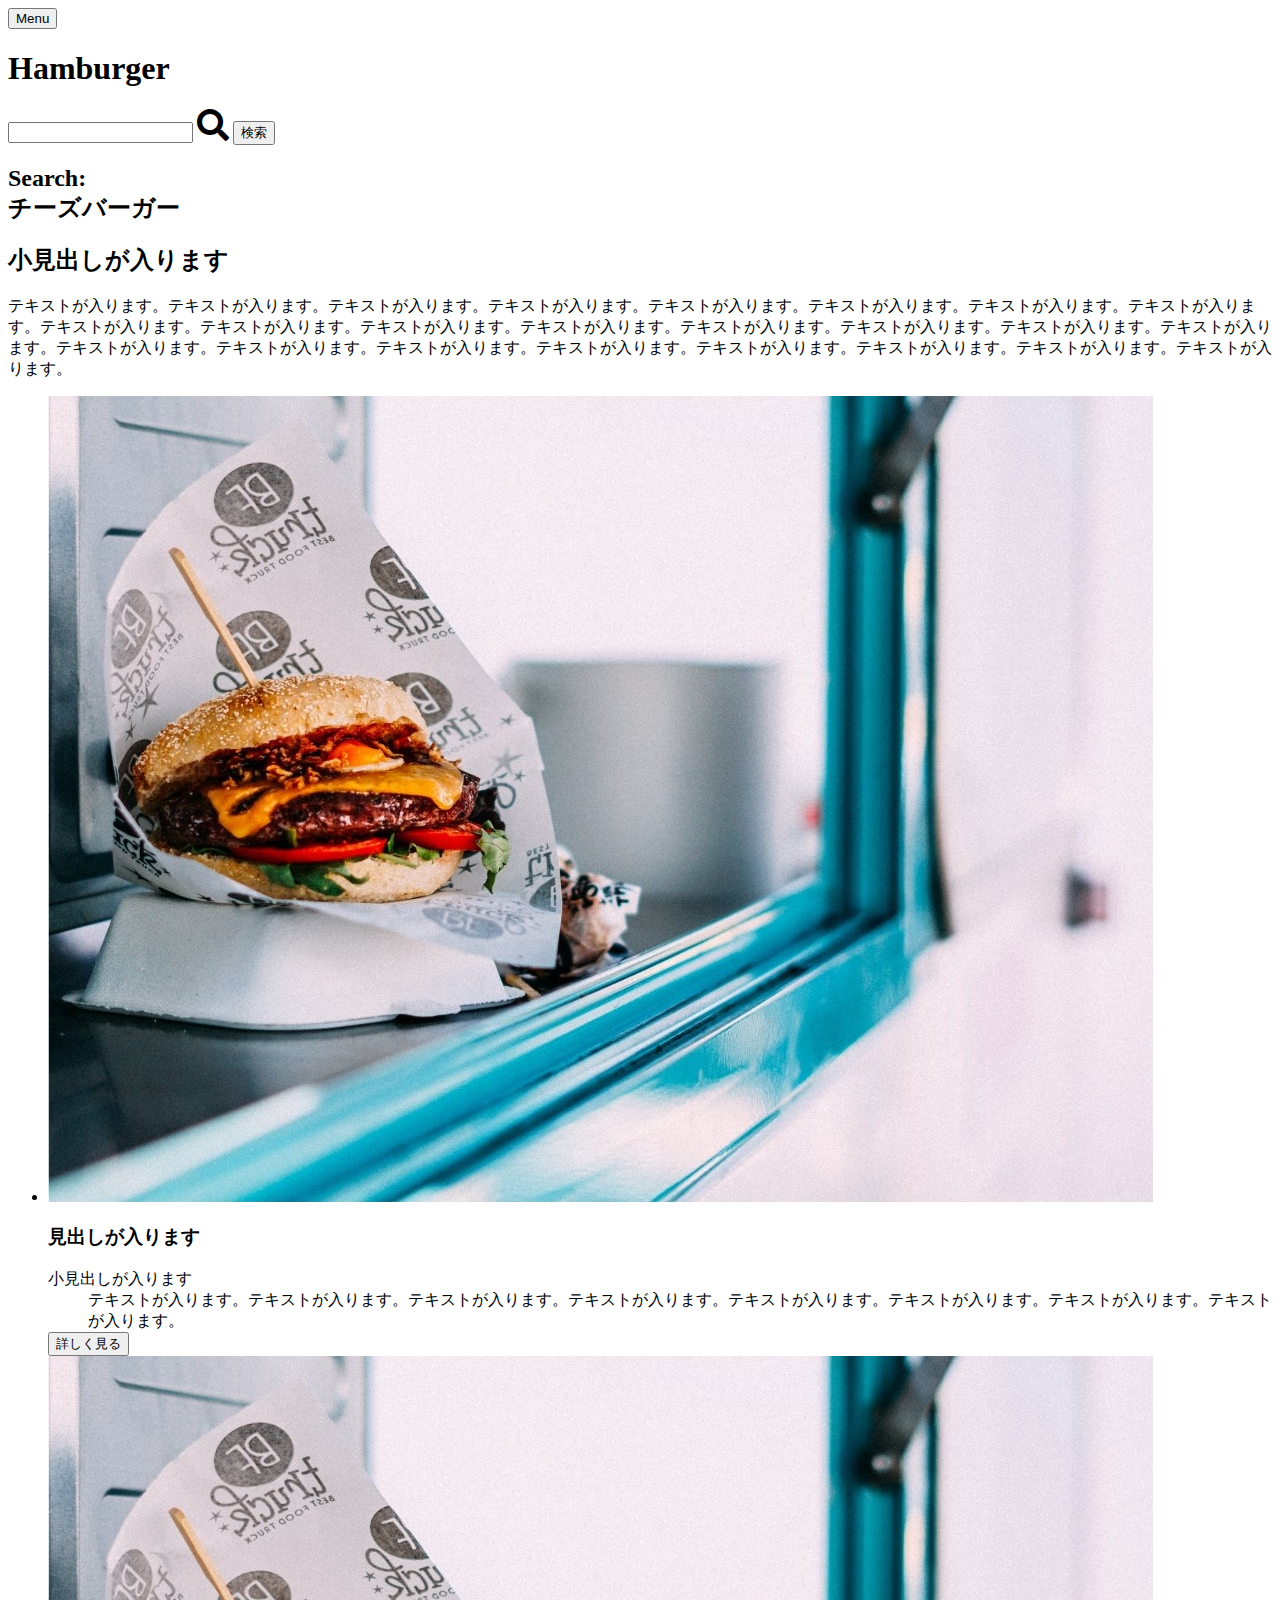
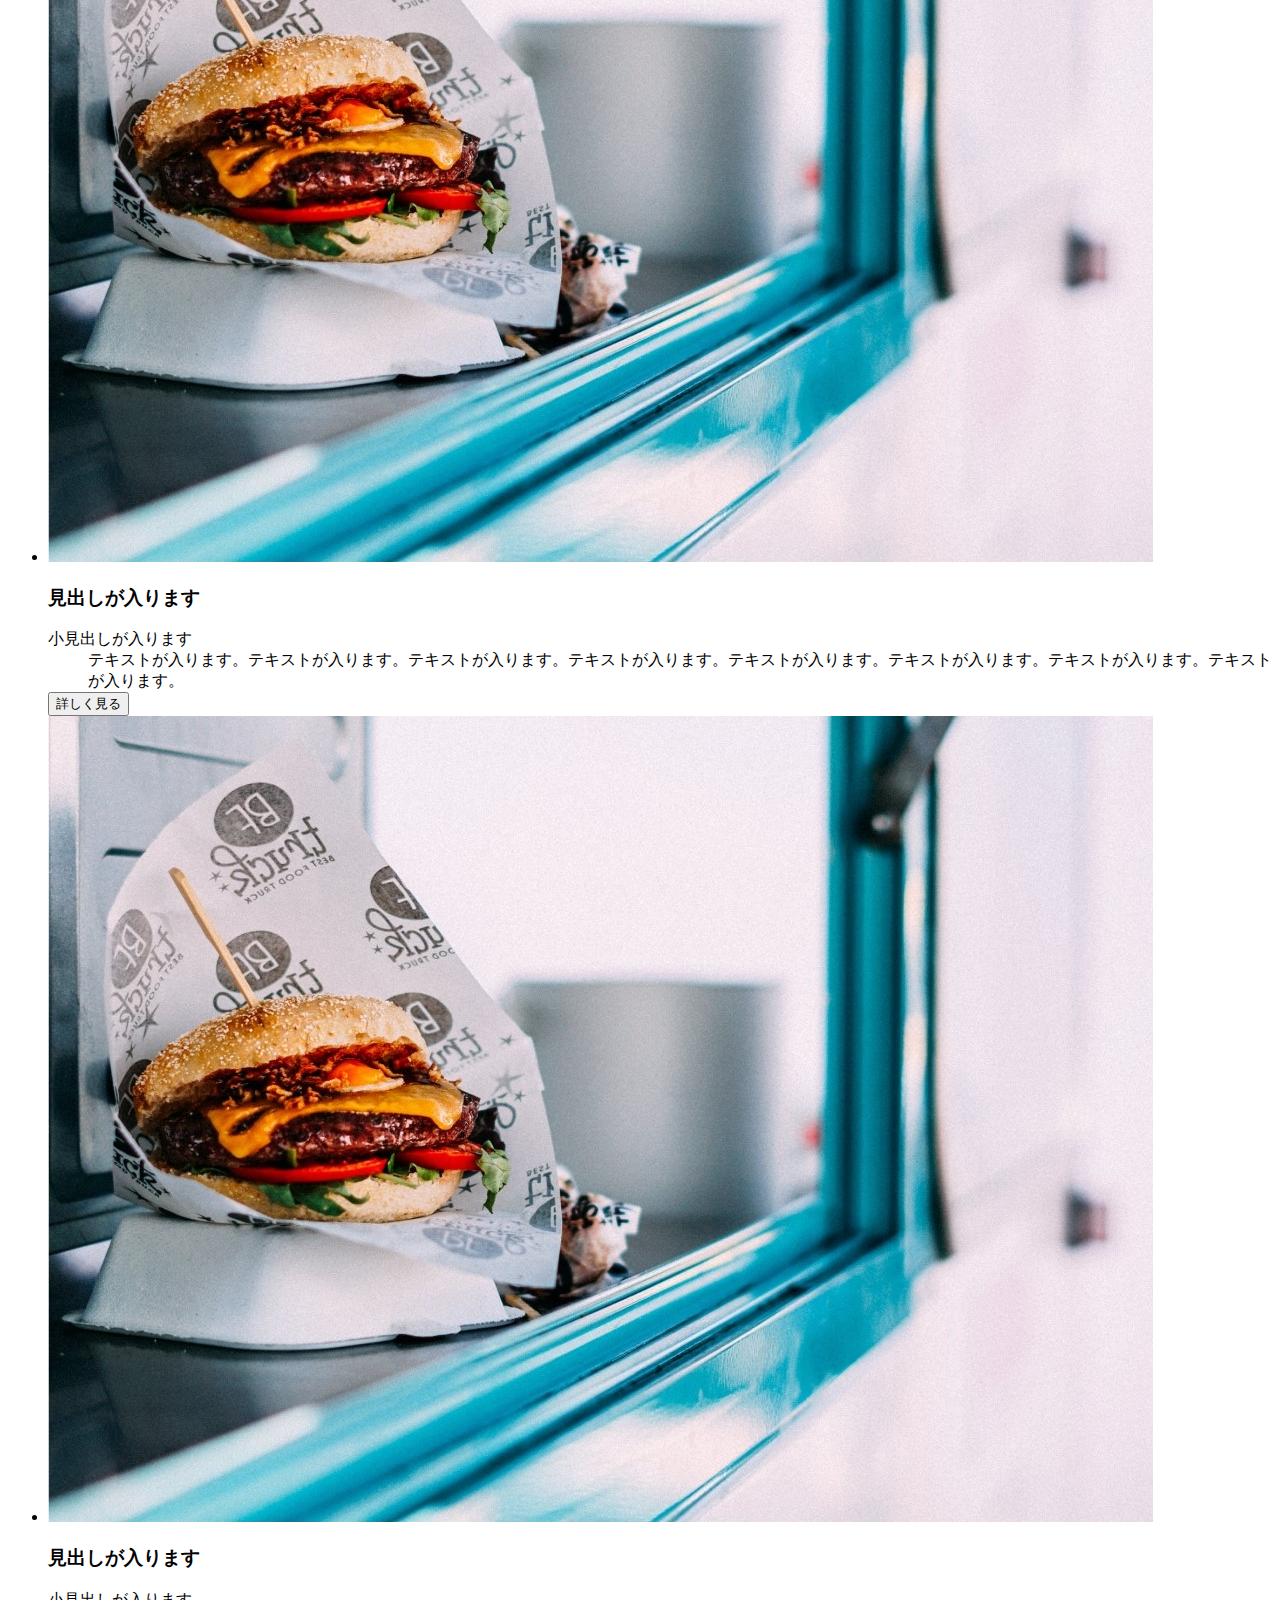
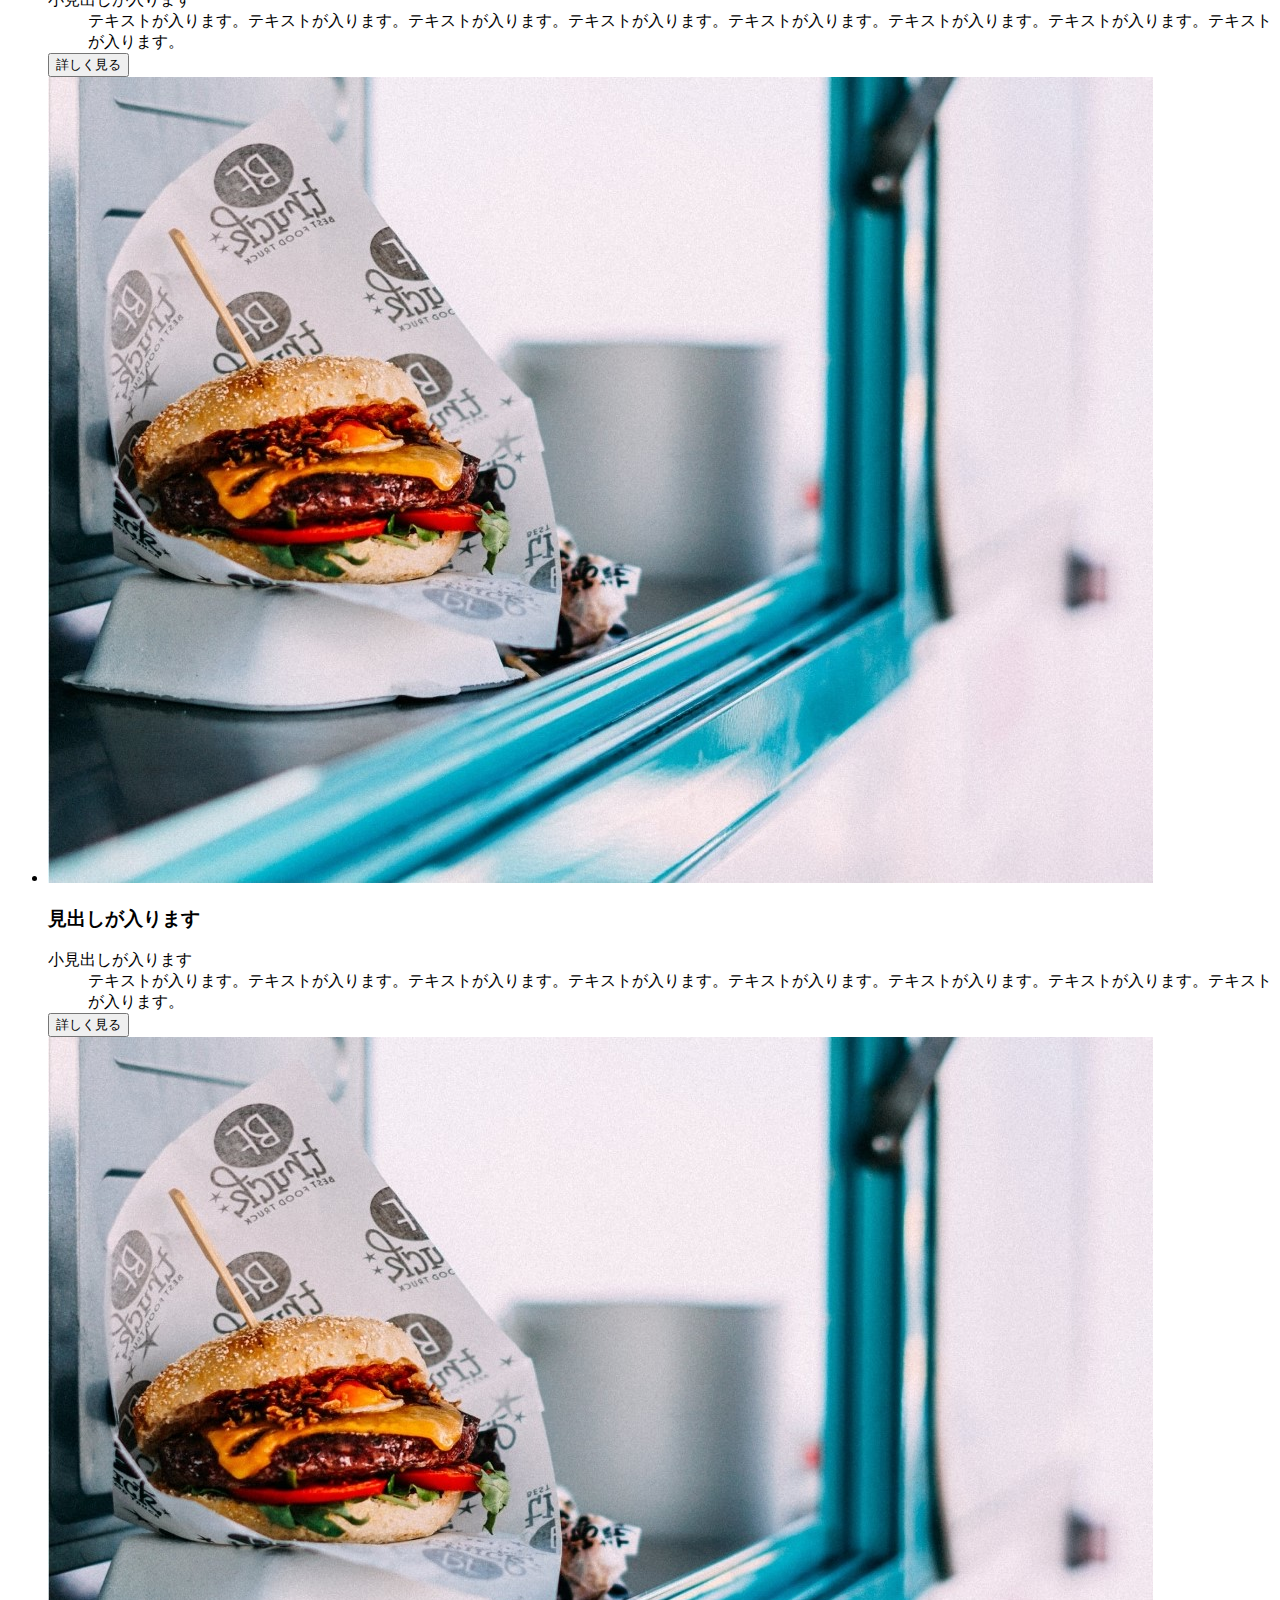
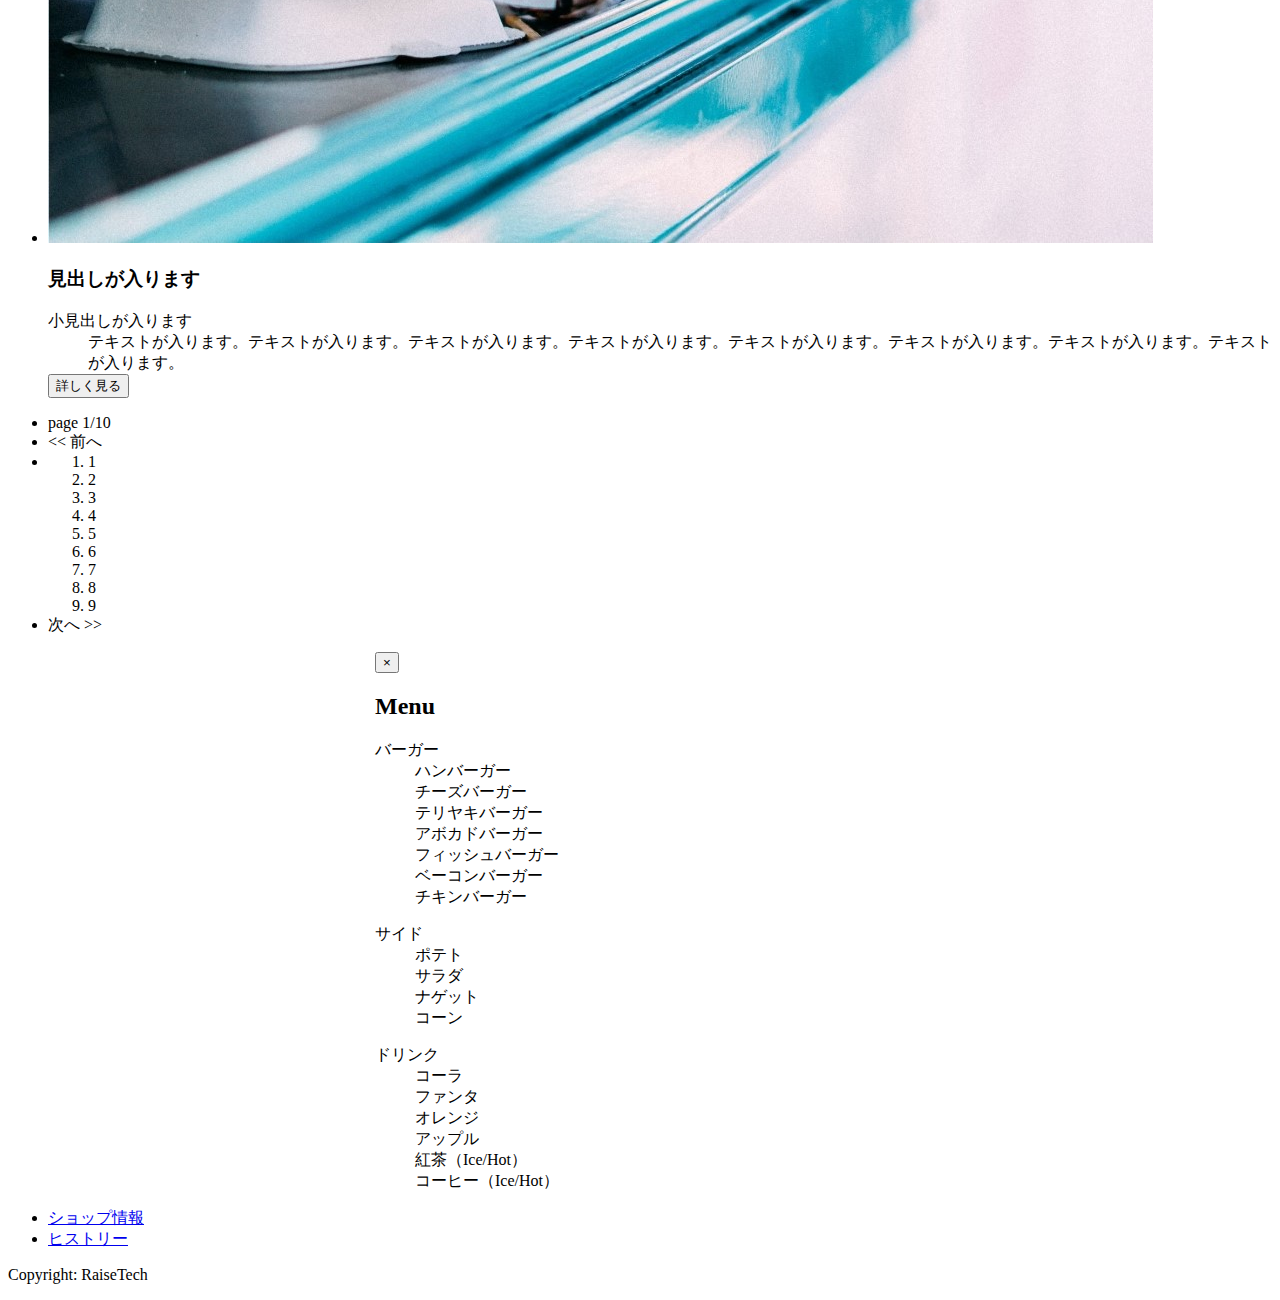
==== arichive_search.html @ 6abd9a59 "first commit" ====
<!DOCTYPE html>
<html lang="ja">
<head>
    <meta charset="UTF-8">
    <meta http-equiv="X-UA-Compatible" content="IE=edge">
    <meta name="viewport" content="width=device-width, initial-scale=1.0">
    <link href="./css/ress.css" rel="stylesheet">
    <link href="./css/style.css" rel="stylesheet">
    <link rel="preconnect" href="https://fonts.gstatic.com">
    <link href="https://fonts.googleapis.com/css2?family=M+PLUS+1p:wght@400;700&family=Roboto:wght@500&display=swap" rel="stylesheet">
    <link href="https://use.fontawesome.com/releases/v5.0.0/css/all.css" rel="stylesheet">
    <script src="https://ajax.googleapis.com/ajax/libs/jquery/3.4.1/jquery.min.js"></script>
    <title>Document</title>
</head>
<body>
    <div class="c-colum">
        <div class="l-colum-main">
            <header class="l-header p-header">
                <button class="p-header__nav-btn">Menu</button>
                <div class="l-header-top">
                    <h1 class="p-header-top__title">Hamburger</h1>
                    <form class="p-header-top__search">
                        <input type="search" name="search" for="search" class="font-awesome">
                        <i class="fas fa-search fa-2x"></i>
                        <input type="submit" name="submit" value="検索" id="search">
                    </form>                
                </div>
            </header>
            <main>
                <div class="l-visual l-visual--archive c-visual--archive">
                    <div class="c-visual__layer"></div>
                    <h2 class="c-visual__title">Search:<br>
                        <span class="c-visual__text">チーズバーガー</span></h2>
                </div>
                <article class="l-archive-wrapper">
                    <h2 class="c-common__title c-common__title--xl">小見出しが入ります</h2>
                    <p class="c-common__text">テキストが入ります。テキストが入ります。テキストが入ります。テキストが入ります。テキストが入ります。テキストが入ります。テキストが入ります。テキストが入ります。テキストが入ります。テキストが入ります。テキストが入ります。テキストが入ります。テキストが入ります。テキストが入ります。テキストが入ります。テキストが入ります。テキストが入ります。テキストが入ります。テキストが入ります。テキストが入ります。テキストが入ります。テキストが入ります。テキストが入ります。テキストが入ります。</p>
                    <ul class="l-archive-list">
                        <li class="c-archive-card">
                            <img class="c-archive-card__visual" src="./img/group32.jpg">
                                <div class="c-archive-card__wrapper">
                                    <h3 class="c-common__title c-common__title--white">見出しが入ります</h3>
                                    <dl class="c-archive-card__desc">
                                        <dt class="c-common__text c-common__text--white-bold">小見出しが入ります</dt>
                                        <dd class="c-common__text c-common__text--white">テキストが入ります。テキストが入ります。テキストが入ります。テキストが入ります。テキストが入ります。テキストが入ります。テキストが入ります。テキストが入ります。</dd>
                                    </dl>
                                    <button class="c-archive-card__btn">詳しく見る</button>
                               </div>
                        </li>
                        <li class="c-archive-card">
                            <img class="c-archive-card__visual" src="./img/group32.jpg">
                            <div class="c-archive-card__wrapper">
                                <h3 class="c-common__title c-common__title--white">見出しが入ります</h3>
                                <dl class="c-archive-card__text">
                                    <dt class="c-common__text c-common__text--white-bold">小見出しが入ります</dt>
                                    <dd class="c-common__text c-common__text--white">テキストが入ります。テキストが入ります。テキストが入ります。テキストが入ります。テキストが入ります。テキストが入ります。テキストが入ります。テキストが入ります。</dd>
                                </dl>
                                <button class="c-archive-card__btn">詳しく見る</button>
                            </div>
                        </li>
                        <li class="c-archive-card">
                            <img class="c-archive-card__visual" src="./img/group32.jpg">
                            <div class="c-archive-card__wrapper">
                                <h3 class="c-common__title c-common__title--white">見出しが入ります</h3>
                                <dl class="c-archive-card__text">
                                    <dt class="c-common__text c-common__text--white-bold">小見出しが入ります</dt>
                                    <dd class="c-common__text c-common__text--white">テキストが入ります。テキストが入ります。テキストが入ります。テキストが入ります。テキストが入ります。テキストが入ります。テキストが入ります。テキストが入ります。</dd>
                                </dl>
                                <button class="c-archive-card__btn">詳しく見る</button>
                            </div>
                        </li>
                        <li class="c-archive-card">
                            <img class="c-archive-card__visual" src="./img/group32.jpg">
                            <div class="c-archive-card__wrapper">
                                <h3 class="c-common__title c-common__title--white">見出しが入ります</h3>
                                <dl class="c-archive-card__text">
                                    <dt class="c-common__text c-common__text--white-bold">小見出しが入ります</dt>
                                    <dd class="c-common__text c-common__text--white">テキストが入ります。テキストが入ります。テキストが入ります。テキストが入ります。テキストが入ります。テキストが入ります。テキストが入ります。テキストが入ります。</dd>
                                </dl>
                                <button class="c-archive-card__btn">詳しく見る</button>
                            </div>
                        </li>
                        <li class="c-archive-card">
                            <img class="c-archive-card__visual" src="./img/group32.jpg">
                            <div class="c-archive-card__wrapper">
                                <h3 class="c-common__title c-common__title--white">見出しが入ります</h3>
                                <dl class="c-archive-card__text">
                                    <dt class="c-common__text c-common__text--white-bold">小見出しが入ります</dt>
                                    <dd class="c-common__text c-common__text--white">テキストが入ります。テキストが入ります。テキストが入ります。テキストが入ります。テキストが入ります。テキストが入ります。テキストが入ります。テキストが入ります。</dd>
                                </dl>
                                <button class="c-archive-card__btn">詳しく見る</button>
                            </div>
                        </li>
                    </ul>
                </article>
                <ul class="p-pagenation">
                    <li class="p-pagenation__current-text">page 1/10</li>
                    <li>
                        <a class="p-pagenation__prev">
                            <<
                            <span class="p-pagenation__prev-text">前へ</span>
                        </a>
                    </li>
                    <li>
                        <ol class="p-pagenation-list">
                            <li><a class="p-pagenation-list__item p-pagenation-list__item--current">1</a></li>
                            <li><a class="p-pagenation-list__item">2</a></li>
                            <li><a class="p-pagenation-list__item">3</a></li>
                            <li><a class="p-pagenation-list__item">4</a></li>
                            <li><a class="p-pagenation-list__item">5</a></li>
                            <li><a class="p-pagenation-list__item">6</a></li>
                            <li><a class="p-pagenation-list__item">7</a></li>
                            <li><a class="p-pagenation-list__item">8</a></li>
                            <li><a class="p-pagenation-list__item">9</a></li>
                        </ol>
                    </li>
                    <li>
                        <a class="p-pagenation__next">
                            <span class="p-pagenation__next-text">次へ</span>
                            >>
                        </a>
                    </li>
                </ul>
            </main>
        </div><!--l-colum-main-->
        <nav class="l-colum-nav p-nav">
            <button class="p-nav__btn">×</button>
            <h2 class=p-nav__title>Menu</h2>
            <dl class="c-nav__menu">
                <dt class="c-nav__menu-title">バーガー</dt>
                <dd class="c-nav__menu-item">ハンバーガー</dd>
                <dd class="c-nav__menu-item">チーズバーガー</dd>
                <dd class="c-nav__menu-item">テリヤキバーガー</dd>
                <dd class="c-nav__menu-item">アボカドバーガー</dd>
                <dd class="c-nav__menu-item">フィッシュバーガー</dd>
                <dd class="c-nav__menu-item">ベーコンバーガー</dd>
                <dd class="c-nav__menu-item">チキンバーガー</dd>
            </dl>
            <dl class="c-nav__menu">
                <dt class="c-nav__menu-title">サイド</dt>
                <dd class="c-nav__menu-item">ポテト</dd>
                <dd class="c-nav__menu-item">サラダ</dd>
                <dd class="c-nav__menu-item">ナゲット</dd>
                <dd class="c-nav__menu-item">コーン</dd>
            </dl>
            <dl class="c-nav__menu">
                <dt class="c-nav__menu-title">ドリンク</dt>
                <dd class="c-nav__menu-item">コーラ</dd>
                <dd class="c-nav__menu-item">ファンタ</dd>
                <dd class="c-nav__menu-item">オレンジ</dd>
                <dd class="c-nav__menu-item">アップル</dd>
                <dd class="c-nav__menu-item">紅茶（Ice/Hot）</dd>
                <dd class="c-nav__menu-item">コーヒー（Ice/Hot）</dd>
            </dl>
        </nav>
    </div><!--l-colum-->
    <div class="p-nav__background"></div>
    <footer class="l-footer p-footer">
        <ul class="p-footer__category">
            <li><a href="#">ショップ情報</a></li>
            <li><a href="#">ヒストリー</a></li>
        </ul>
        <p class="p-footer__copy">Copyright: RaiseTech</p>
    </footer>
    <script src="script.js"></script>
</body>
</html>

</body>
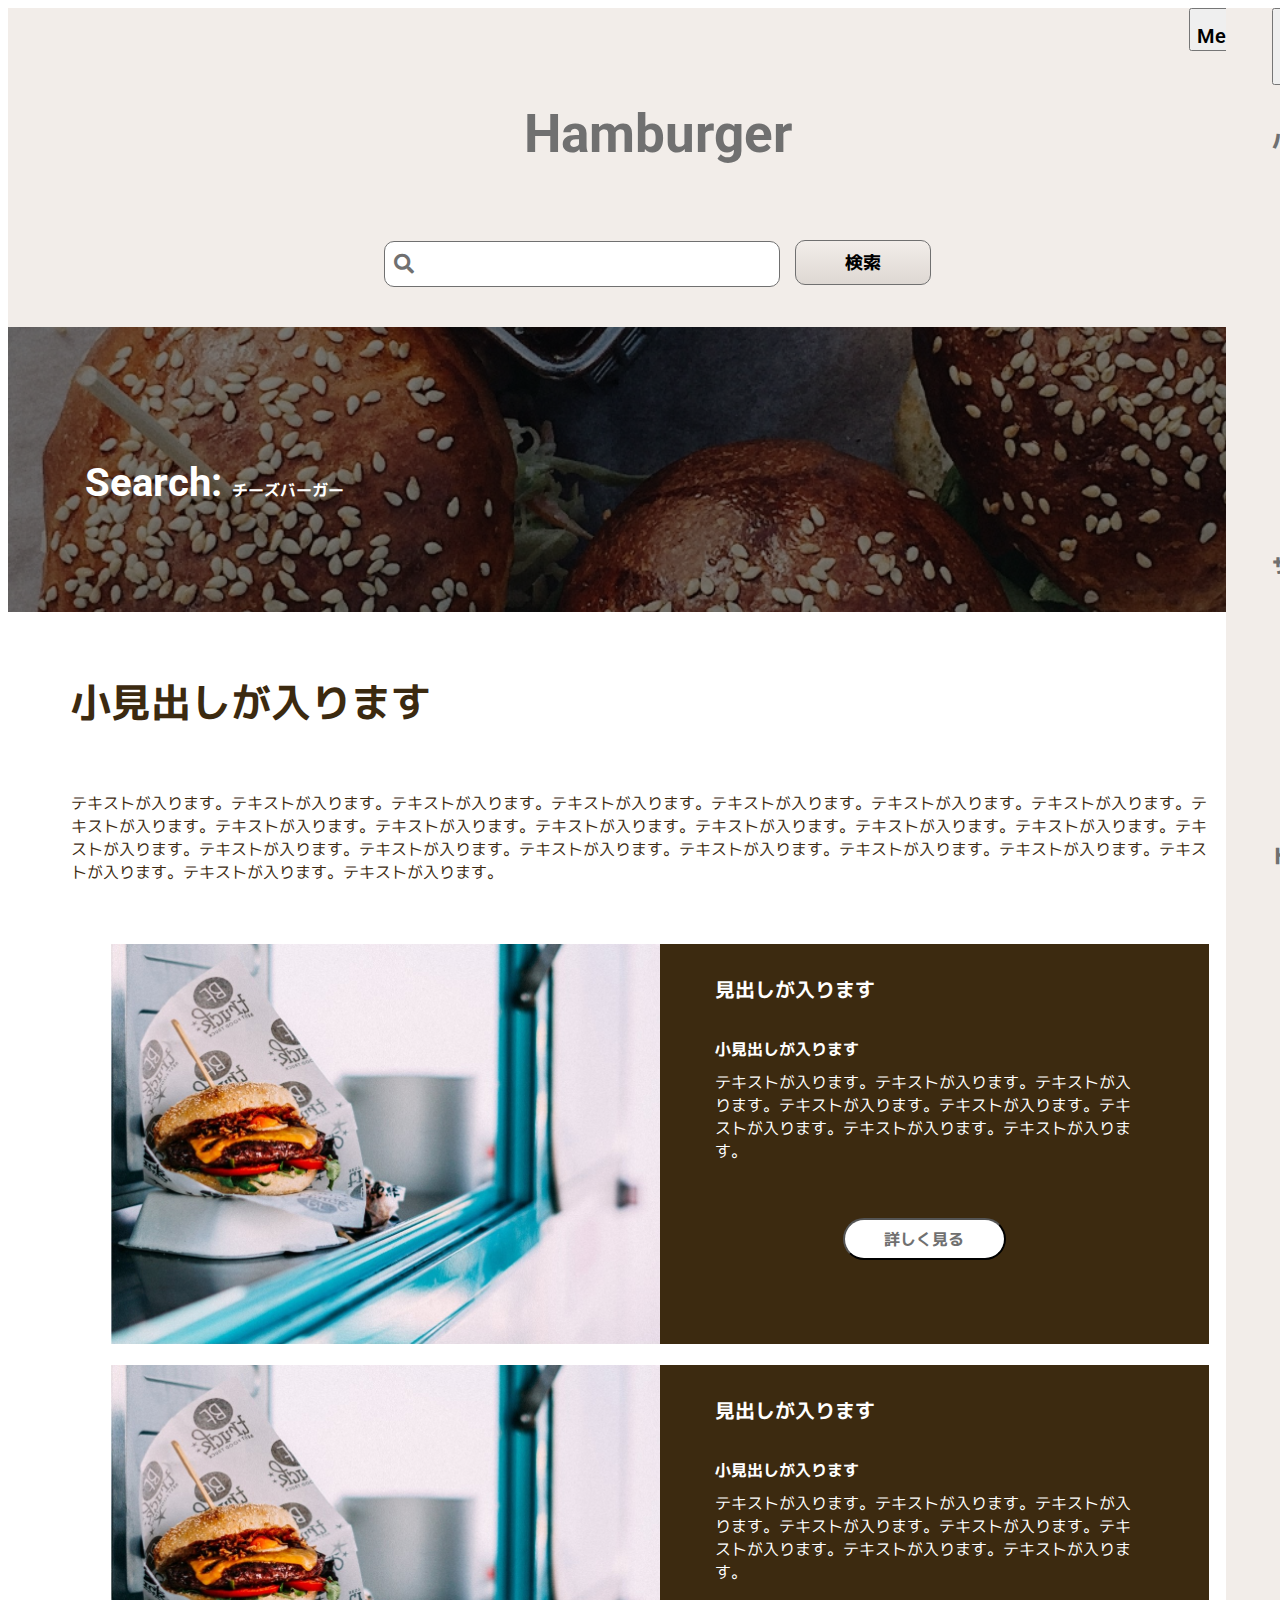
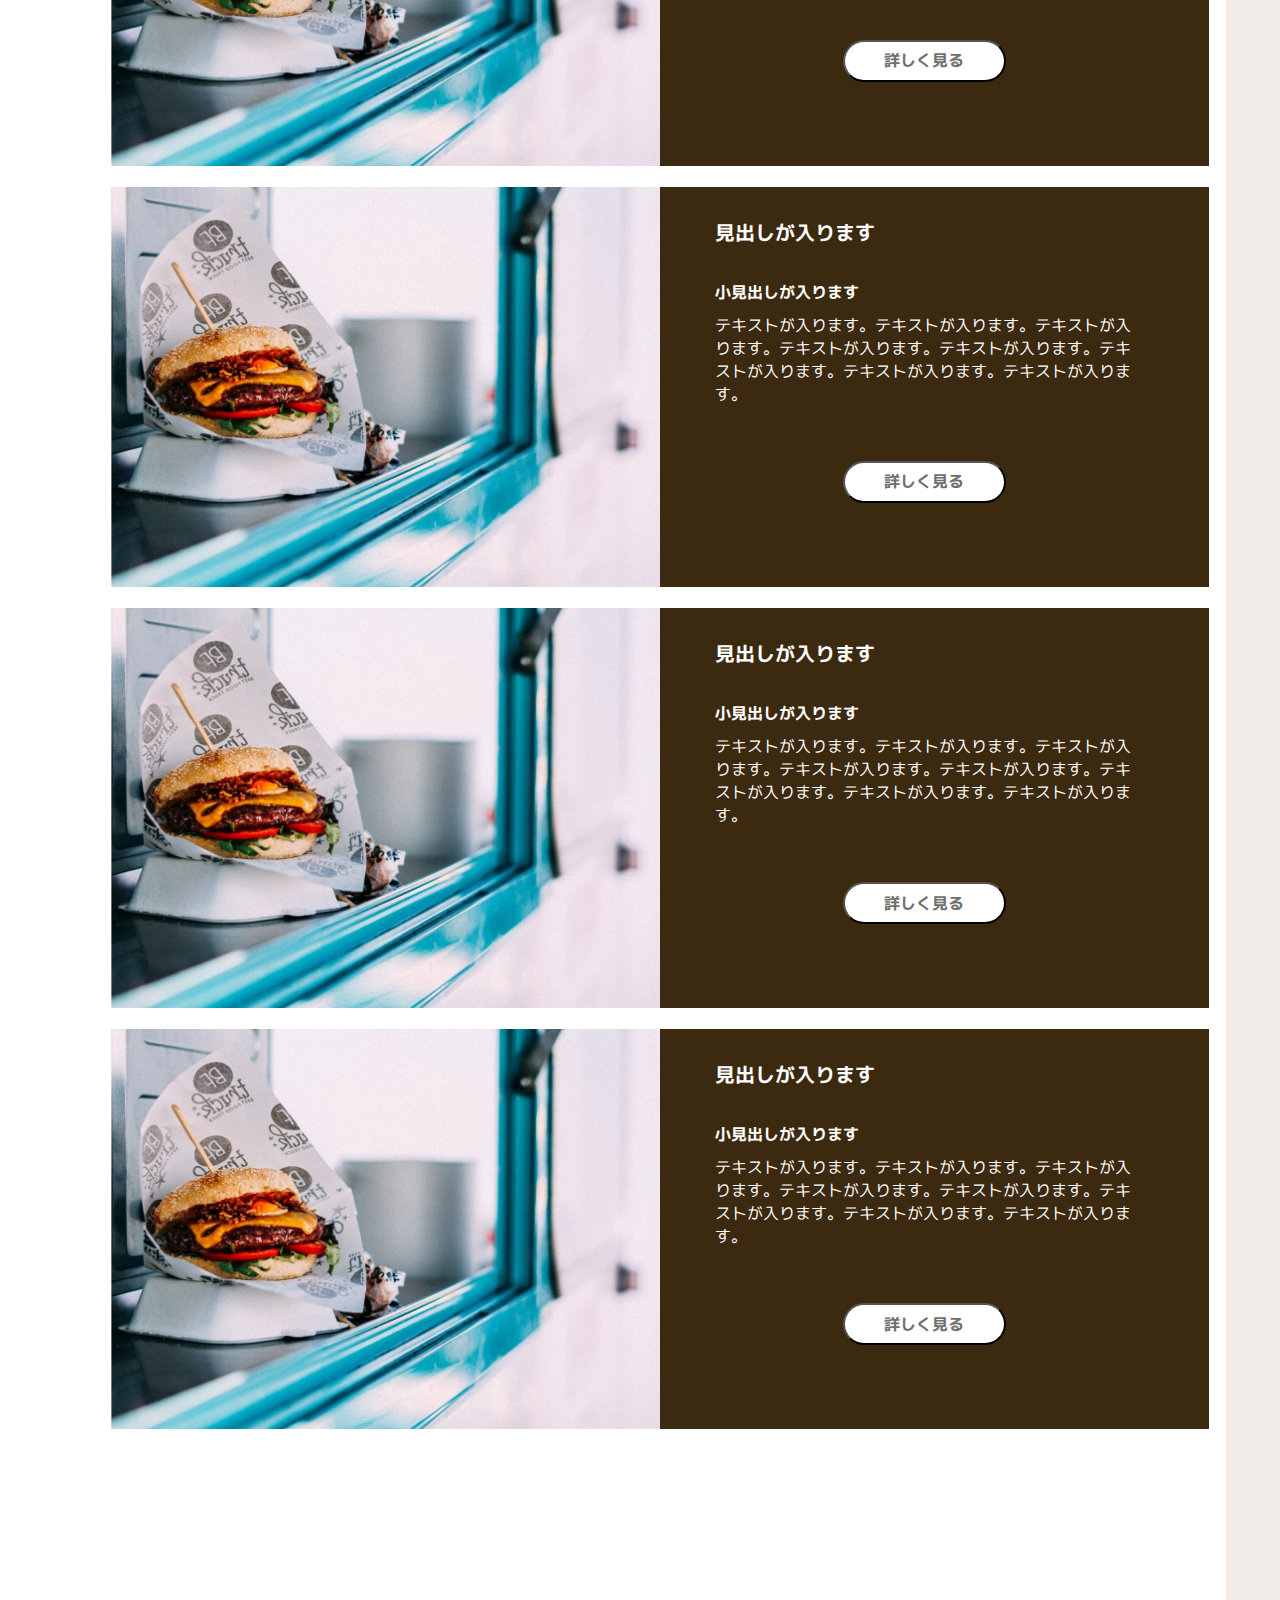
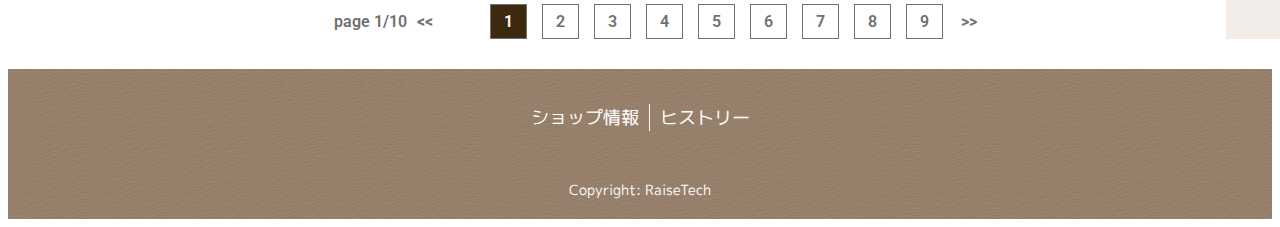
==== commit 4fd021e1: "style.cssの記述 hamburger.cssの作成" ====
--- a/arichive_search.html
+++ b/arichive_search.html
@@ -5,7 +5,7 @@
     <meta http-equiv="X-UA-Compatible" content="IE=edge">
     <meta name="viewport" content="width=device-width, initial-scale=1.0">
     <link href="./css/ress.css" rel="stylesheet">
-    <link href="./css/style.css" rel="stylesheet">
+    <link href="./css/hamburger.css" rel="stylesheet">
     <link rel="preconnect" href="https://fonts.gstatic.com">
     <link href="https://fonts.googleapis.com/css2?family=M+PLUS+1p:wght@400;700&family=Roboto:wght@500&display=swap" rel="stylesheet">
     <link href="https://use.fontawesome.com/releases/v5.0.0/css/all.css" rel="stylesheet">
--- a/css/hamburger.css
+++ b/css/hamburger.css
@@ -0,0 +1,1070 @@
+@charset "UTF-8";
+/* =========================================================
+Foundation
+========================================================= */
+body {
+  overflow-x: hidden;
+}
+
+* {
+  font-size: 62.5%;
+  font-family: 'Roboto','M PLUS 1p',  sans-serif;
+}
+
+::-webkit-search-cancel-button {
+  -webkit-appearance: none;
+  /* デフォルトのサーチキャンセルボタンを非表示にする場合 */
+}
+
+li {
+  list-style: none;
+}
+
+a {
+  color: inherit;
+  text-decoration: none;
+}
+
+cite {
+  height: auto;
+  font-style: normal;
+}
+
+code {
+  padding-left: 0;
+}
+
+/* =========================================================
+Layout
+========================================================= */
+.l-header {
+  display: block;
+}
+
+.l-header-top {
+  display: flex;
+  flex-direction: column;
+  align-items: center;
+  margin: 0 30px 0 65px;
+}
+
+@media only screen and (min-width: 1920px) {
+  .l-header-top {
+    flex-direction: row;
+    justify-content: space-between;
+  }
+}
+
+.l-footer {
+  width: 100%;
+  height: 150px;
+}
+
+@media only screen and (min-width: 1920px) {
+  .l-colum-main {
+    width: calc(100% - 367px);
+  }
+}
+
+.l-colum-nav {
+  max-width: 367px;
+  width: 87%;
+  position: absolute;
+  top: 0;
+  right: 0;
+  height: 100%;
+  transform: translate(367px);
+  z-index: 3;
+}
+
+@media only screen and (min-width: 1920px) {
+  .l-colum-nav {
+    position: static;
+    display: block;
+    height: auto;
+    transform: translate(0);
+  }
+}
+
+.l-service {
+  display: flex;
+  flex-direction: column;
+}
+
+@media only screen and (min-width: 834px) {
+  .l-service {
+    flex-direction: row;
+    justify-content: center;
+  }
+}
+
+.l-archive-wrapper {
+  padding: 0 5% 12vw;
+}
+
+@media only screen and (min-width: 1920px) {
+  .l-archive-wrapper {
+    padding: 30px 100px 120px;
+  }
+}
+
+.l-visual {
+  width: 100%;
+  height: 285px;
+  position: relative;
+}
+
+@media only screen and (min-width: 1920px) {
+  .l-visual {
+    height: 530px;
+  }
+}
+
+.l-visual--archive {
+  overflow: hidden;
+}
+
+@media only screen and (min-width: 1920px) {
+  .l-visual--archive {
+    height: 239px;
+  }
+}
+
+.l-visual--single {
+  height: 60vw;
+}
+
+@media only screen and (min-width: 834px) {
+  .l-visual--single {
+    height: 500px;
+  }
+}
+
+.l-post-wrapper {
+  padding: 0 20px 40px;
+}
+
+@media only screen and (min-width: 834px) {
+  .l-post-wrapper {
+    padding: 0 60px 10px;
+  }
+}
+
+@media only screen and (min-width: 1920px) {
+  .l-post-wrapper {
+    padding: 0 100px 100px;
+  }
+}
+
+/* =========================================================
+Component
+========================================================= */
+.c-front__title {
+  margin: 10px;
+  color: white;
+  font-size: 5rem;
+  position: relative;
+  display: inline-block;
+}
+
+.c-front__title::after {
+  content: "";
+  position: absolute;
+  display: inline-block;
+  left: 13.5px;
+  bottom: -20px;
+  height: 5px;
+  width: 35px;
+  background-color: white;
+  z-index: 100;
+}
+
+.c-nav__menu-title {
+  font-size: 2rem;
+  font-weight: 800;
+  margin: 40px 0;
+}
+
+.c-nav__menu-item {
+  font-size: 1.5rem;
+  line-height: 45px;
+  padding-left: 25px;
+}
+
+.c-colum {
+  position: relative;
+  width: 100%;
+}
+
+@media only screen and (min-width: 1920px) {
+  .c-colum {
+    display: flex;
+  }
+}
+
+.c-archive {
+  overflow: hidden;
+}
+
+@media only screen and (min-width: 834px) {
+  .c-archive-card {
+    display: flex;
+    margin-bottom: 21px;
+  }
+}
+
+@media only screen and (min-width: 1920px) {
+  .c-archive-card {
+    margin-bottom: 30px;
+  }
+}
+
+.c-archive-card__visual {
+  width: 100%;
+  height: 50vw;
+  object-fit: cover;
+  vertical-align: bottom;
+  object-position: left top;
+}
+
+@media only screen and (min-width: 834px) {
+  .c-archive-card__visual {
+    width: 50%;
+    height: auto;
+    vertical-align: baseline;
+  }
+}
+
+.c-archive-card__wrapper {
+  display: flex;
+  flex-direction: column;
+  padding: 30px 20% 44px 5%;
+  background-color: #3C2A10;
+  margin-bottom: 21px;
+}
+
+@media only screen and (min-width: 834px) {
+  .c-archive-card__wrapper {
+    margin-bottom: 0;
+    padding-right: 7%;
+  }
+}
+
+@media only screen and (min-width: 1920px) {
+  .c-archive-card__wrapper {
+    padding-top: 53px;
+    padding-bottom: 60px;
+  }
+}
+
+.c-archive-card__btn {
+  background-color: #fff;
+  height: 42px;
+  width: 163px;
+  border-radius: 40px;
+  font-size: 1.6rem;
+  font-weight: 600;
+  color: #707070;
+  margin-left: 21vw;
+}
+
+@media only screen and (min-width: 834px) {
+  .c-archive-card__btn {
+    margin-left: 10vw;
+    margin-top: auto;
+    margin-bottom: 40px;
+  }
+}
+
+@media only screen and (min-width: 1920px) {
+  .c-archive-card__btn {
+    height: 75.6px;
+    width: 293.4px;
+    margin-left: calc(50% - 293.4px /2);
+  }
+}
+
+.c-visual {
+  background-size: 100%;
+  background-repeat: no-repeat;
+  background-position: right bottom;
+}
+
+@media only screen and (min-width: 834px) {
+  .c-visual {
+    background-position: center;
+  }
+}
+
+.c-visual--front {
+  background-image: url(../../../img/3ba5a44414bb3c0885c27ff614596431.jpg);
+}
+
+.c-visual--archive {
+  background-image: url(../../../img/maskgroup.jpg);
+  min-width: 2000px;
+  background-size: cover;
+  background-position: -300px center;
+}
+
+@media only screen and (min-width: 1920px) {
+  .c-visual--archive {
+    min-width: none;
+    width: 100%;
+  }
+}
+
+.c-visual--single {
+  background-image: url(../../../img/single_visual.jpg);
+  background-position: center;
+  background-size: auto;
+}
+
+@media only screen and (min-width: 834px) {
+  .c-visual--single {
+    background-size: 1920px auto;
+  }
+}
+
+@media only screen and (min-width: 1920px) {
+  .c-visual--single {
+    background-size: 100%;
+  }
+}
+
+.c-visual--page {
+  background-image: url(../../../img/page_visual.jpg);
+}
+
+.c-visual__title {
+  color: white;
+  font-size: 4rem;
+  position: absolute;
+  top: calc(50% - 4rem);
+  left: 6vw;
+  line-height: 4rem;
+}
+
+@media only screen and (min-width: 834px) {
+  .c-visual__title br {
+    display: none;
+  }
+}
+
+.c-visual__text {
+  font-size: 1.6rem;
+}
+
+.c-visual__layer {
+  height: 100%;
+  width: 100%;
+  background-color: rgba(0, 0, 0, 0.5);
+  position: absolute;
+  top: 0;
+  left: 0;
+}
+
+.c-common__title {
+  margin: 30px 0;
+  color: #3C2A10;
+  font-size: 2rem;
+}
+
+@media only screen and (min-width: 834px) {
+  .c-common__title {
+    margin: 60px 0;
+  }
+}
+
+.c-common__title--xl {
+  font-size: 4rem;
+}
+
+.c-common__title--lg {
+  font-size: 2.4rem;
+}
+
+.c-common__title--white {
+  color: white;
+  margin: 0;
+}
+
+@media only screen and (min-width: 834px) {
+  .c-common__title--white {
+    margin-bottom: 24px;
+  }
+}
+
+@media only screen and (min-width: 1920px) {
+  .c-common__title--white {
+    font-size: 3.6rem;
+    margin-bottom: 47px;
+  }
+}
+
+.c-common__text {
+  color: #3C2A10;
+  font-size: 1.6rem;
+  margin: 19px 0;
+}
+
+@media only screen and (min-width: 834px) {
+  .c-common__text {
+    margin: 60px 0;
+  }
+}
+
+.c-common__text--bold {
+  font-weight: bold;
+  margin: 30px 0;
+}
+
+@media only screen and (min-width: 834px) {
+  .c-common__text--bold {
+    margin: 60px 0;
+  }
+}
+
+.c-common__text--white {
+  color: white;
+  margin-bottom: 40px;
+}
+
+@media only screen and (min-width: 834px) {
+  .c-common__text--white {
+    margin-top: 10px;
+  }
+}
+
+.c-common__text--white-bold {
+  color: white;
+  font-weight: 600;
+  margin-bottom: 0px;
+}
+
+@media only screen and (min-width: 834px) {
+  .c-common__text--white-bold {
+    margin: 10px 0;
+  }
+}
+
+@media only screen and (min-width: 1920px) {
+  .c-common__text--white-bold {
+    font-size: 2.4rem;
+  }
+}
+
+.c-post-quote {
+  margin: 30px 0;
+  background-color: #F5F5F5;
+  padding: 10px 20px;
+}
+
+@media only screen and (min-width: 834px) {
+  .c-post-quote {
+    margin: 60px 0;
+  }
+}
+
+@media only screen and (min-width: 834px) {
+  .c-post-quote {
+    padding: 0px 50px;
+    overflow: hidden;
+  }
+}
+
+.c-post-quote__source-text {
+  color: #4A6C9B;
+  border-bottom: solid 1.3px #4A6C9B;
+}
+
+.c-post-img {
+  margin: 30px 0;
+}
+
+@media only screen and (min-width: 834px) {
+  .c-post-img {
+    margin: 60px 0;
+  }
+}
+
+.c-post-img--wide {
+  height: 32vw;
+  max-height: 500px;
+  width: 100%;
+  overflow: hidden;
+}
+
+.c-post-img--center {
+  width: 75%;
+  height: 45%;
+  margin: 30px auto;
+}
+
+@media only screen and (min-width: 834px) {
+  .c-post-img--center {
+    margin: 60px auto;
+  }
+}
+
+.c-post-img img {
+  width: 100%;
+  height: 100%;
+  object-fit: cover;
+  object-position: center 90%;
+}
+
+.c-post-box2Col {
+  margin: 30px 0;
+  display: flex;
+  overflow: hidden;
+}
+
+@media only screen and (min-width: 834px) {
+  .c-post-box2Col {
+    margin: 60px 0;
+  }
+}
+
+.c-post-box2Col__img {
+  width: 43%;
+}
+
+.c-post-box2Col__img--left {
+  margin-right: 10px;
+}
+
+@media only screen and (min-width: 834px) {
+  .c-post-box2Col__img--left {
+    margin-right: 20px;
+  }
+}
+
+.c-post-box2Col__img--right {
+  margin-left: 10px;
+}
+
+@media only screen and (min-width: 834px) {
+  .c-post-box2Col__img--right {
+    margin-left: 20px;
+  }
+}
+
+.c-post-box2Col__img img {
+  width: 100%;
+  object-fit: cover;
+}
+
+.c-post-box2Col__text {
+  width: 55%;
+  margin: 0;
+}
+
+.c-post-grid {
+  margin: 30px 0;
+  display: grid;
+  gap: 20px;
+  grid-template-columns: 1fr;
+}
+
+@media only screen and (min-width: 834px) {
+  .c-post-grid {
+    margin: 60px 0;
+  }
+}
+
+@media only screen and (min-width: 834px) {
+  .c-post-grid {
+    grid-template-columns: 1fr 1fr;
+    gap: 20px 15px;
+  }
+}
+
+@media only screen and (min-width: 1920px) {
+  .c-post-grid {
+    grid-template-columns: 1fr 1fr 1fr;
+    gap: 20px;
+  }
+}
+
+.c-post-grid__item {
+  overflow: hidden;
+  height: 55vw;
+}
+
+@media only screen and (min-width: 834px) {
+  .c-post-grid__item {
+    height: 24vw;
+  }
+}
+
+@media only screen and (min-width: 1920px) {
+  .c-post-grid__item {
+    height: 13.4vw;
+  }
+}
+
+.c-post-grid__item img {
+  width: 100%;
+  height: 100%;
+  object-fit: cover;
+  object-position: center center;
+}
+
+@media only screen and (min-width: 834px) {
+  .c-post-grid__item img {
+    object-position: center 70%;
+  }
+}
+
+.c-post-list {
+  margin: 30px 0;
+}
+
+@media only screen and (min-width: 834px) {
+  .c-post-list {
+    margin: 60px 0;
+  }
+}
+
+.c-post-list__item {
+  font-size: 1.6rem;
+}
+
+.c-post-list--order {
+  padding-inline-start: 1.6rem;
+  list-style-type: decimal;
+}
+
+.c-post-list--order .c-post-list__item {
+  list-style: decimal;
+}
+
+li > .c-post-list {
+  padding-inline-start: 1.6rem;
+}
+
+.c-post-pre {
+  margin: 30px 0;
+  padding: 50px 50px 50px 60px;
+  background-color: #F5F5F5;
+  font-size: 1.6rem;
+}
+
+@media only screen and (min-width: 834px) {
+  .c-post-pre {
+    margin: 60px 0;
+  }
+}
+
+.c-post-table {
+  margin: 30px 0;
+  border-collapse: collapse;
+  width: 100%;
+}
+
+@media only screen and (min-width: 834px) {
+  .c-post-table {
+    margin: 60px 0;
+  }
+}
+
+.c-post-table__row td:first-child {
+  width: 30%;
+}
+
+.c-post-table__data {
+  border: solid 1px #707070;
+  padding: 28px 30px;
+  border-spacing: 0px;
+  font-size: 1.6rem;
+}
+
+.c-post-button {
+  width: 100%;
+  background: linear-gradient(#F2EDE9, #DED8D3);
+  border: solid 1px #707070;
+  padding: calc(1.75 * 1.6rem);
+  border-radius: 1.6rem;
+}
+
+.c-post-button a {
+  font-weight: bold;
+  font-size: 1.6rem;
+}
+
+@media only screen and (min-width: 834px) {
+  .c-post-button {
+    width: 429px;
+  }
+}
+
+/* =========================================================
+Project
+========================================================= */
+.p-header {
+  background-color: #F2EDE9;
+  color: #707070;
+}
+
+.p-header__nav-btn {
+  display: block;
+  margin: auto 16px 16px auto;
+  padding-top: 14px;
+  font-size: 2rem;
+  font-weight: 600;
+}
+
+@media only screen and (min-width: 1920px) {
+  .p-header__nav-btn {
+    display: none;
+  }
+}
+
+.p-header-top__title {
+  font-size: 5.3rem;
+}
+
+.p-header-top__search {
+  margin: 40px 0px;
+  position: relative;
+}
+
+.p-header-top__search input[type="search"] {
+  background-color: white;
+  font-size: 1.5rem;
+  height: 46px;
+  width: 230px;
+  border-radius: 10px;
+  border: solid 1.5px #707070;
+  padding-left: 40px;
+}
+
+@media only screen and (min-width: 834px) {
+  .p-header-top__search input[type="search"] {
+    width: 396px;
+  }
+}
+
+.p-header-top__search .fa-search {
+  position: absolute;
+  top: 14px;
+  left: 10px;
+  font-size: 2rem;
+  z-index: 0;
+}
+
+.p-header-top__search input[type="submit"] {
+  padding: 8px 23px;
+  font-size: 1.8rem;
+  font-weight: 600;
+  border: solid 1.5px #707070;
+  border-radius: 10px;
+  background: linear-gradient(#F2EDE9, #DED8D3);
+}
+
+@media only screen and (min-width: 834px) {
+  .p-header-top__search input[type="submit"] {
+    width: 136px;
+    margin-left: 14px;
+  }
+}
+
+.p-footer {
+  background-image: url(../../../img/footer-bg.jpg);
+  background-repeat: repeat;
+  text-align: center;
+}
+
+.p-footer__category {
+  display: flex;
+  justify-content: center;
+  color: white;
+  padding: 35px 0;
+}
+
+.p-footer__category li {
+  border-right: solid 1px white;
+}
+
+.p-footer__category li:last-child {
+  border-right: none;
+}
+
+.p-footer__category a {
+  color: white;
+  font-size: 1.8rem;
+  padding: 0 10px;
+}
+
+.p-footer__copy {
+  color: white;
+  font-family: 'M PLUS 1p', sans-serif;
+  font-size: 14px;
+}
+
+.p-nav {
+  background-color: #F2EDE9;
+  color: #707070;
+  padding-left: 46px;
+}
+
+.p-nav__btn {
+  font-size: 4rem;
+  padding-top: 25px;
+  padding-left: calc(100% - 46px - 7px);
+}
+
+@media only screen and (min-width: 1920px) {
+  .p-nav__btn {
+    display: none;
+  }
+}
+
+.p-nav__title {
+  display: none;
+}
+
+@media only screen and (min-width: 1920px) {
+  .p-nav__title {
+    display: block;
+    font-size: 4rem;
+    margin: 85px 0;
+  }
+}
+
+.p-nav__background {
+  display: none;
+  position: fixed;
+  top: 0;
+  left: 0;
+  content: "";
+  width: 0;
+  height: 0;
+  background-color: rgba(0, 0, 0, 0.5);
+  z-index: 2;
+  width: 100%;
+  height: 100%;
+  opacity: 1;
+}
+
+.p-service li {
+  background-size: cover;
+}
+
+.p-service li:first-child {
+  background-image: url(../../../img/three-burgers-on-brown-wooden-tray-between-white-ceramic-1841108.png);
+}
+
+.p-service li:last-child {
+  background-image: url(../../../img/473d814b175bd517b56eb309f2958725.png);
+}
+
+.p-service__inner {
+  margin: 20px;
+  display: flex;
+  flex-direction: column;
+  justify-content: space-between;
+  height: 170vw;
+}
+
+@media only screen and (min-width: 834px) {
+  .p-service__inner {
+    height: 80vw;
+    max-width: 625px;
+    max-height: 1196px;
+  }
+}
+
+.p-service-card {
+  background-color: white;
+  opacity: 0.8;
+  color: #3C2A10;
+  margin: 10px;
+  padding: 4px;
+}
+
+.p-service-card__term {
+  font-size: 2rem;
+  font-weight: 600;
+  margin: 15px 5px;
+}
+
+.p-service-card__desc {
+  margin: 15px 0;
+  font-size: 1.5rem;
+}
+
+.p-about {
+  display: block;
+  position: relative;
+  width: 100%;
+  height: 691px;
+}
+
+@media only screen and (min-width: 834px) {
+  .p-about {
+    height: 415px;
+  }
+}
+
+.p-about__layer {
+  position: absolute;
+  top: 0;
+  left: 0;
+  width: 100%;
+  height: 415px;
+  background-color: rgba(0, 0, 0, 0.3);
+  z-index: -1;
+}
+
+@media only screen and (min-width: 1920px) {
+  .p-about__layer {
+    width: 60%;
+  }
+}
+
+.p-about__map {
+  position: absolute;
+  top: 0;
+  left: 0;
+  width: 100%;
+  height: 100%;
+  z-index: -2;
+}
+
+.p-about__map iframe {
+  width: 100%;
+  height: 100%;
+}
+
+.p-about__wrapper {
+  background-color: rgba(0, 0, 0, 0.3);
+  padding: 40px;
+  height: 100%;
+}
+
+@media only screen and (min-width: 1920px) {
+  .p-about__wrapper {
+    padding-top: 80px;
+    padding-left: 7%;
+  }
+}
+
+.p-about__title {
+  font-size: 2.5rem;
+  margin: 0;
+}
+
+.p-about__title::after {
+  width: 75px;
+  height: 2px;
+}
+
+.p-about__text {
+  height: calc(100% - 100px);
+  margin-top: 40px;
+  overflow: hidden;
+  color: white;
+  line-height: 2.5rem;
+  font-size: 1.2rem;
+}
+
+@media only screen and (min-width: 1920px) {
+  .p-about__text {
+    width: 62%;
+    padding-right: 10%;
+  }
+}
+
+.p-pagenation {
+  display: flex;
+  justify-content: space-between;
+  color: #707070;
+  margin: 0 5% 30px;
+}
+
+@media only screen and (min-width: 834px) {
+  .p-pagenation {
+    justify-content: center;
+    align-items: center;
+  }
+}
+
+@media only screen and (min-width: 1920px) {
+  .p-pagenation {
+    margin-bottom: 62px;
+  }
+}
+
+.p-pagenation li, .p-pagenation span, .p-pagenation a {
+  font-size: 1.6rem;
+}
+
+@media only screen and (min-width: 834px) {
+  .p-pagenation li, .p-pagenation span, .p-pagenation a {
+    font-weight: 600;
+  }
+}
+
+.p-pagenation__current-text {
+  display: none;
+}
+
+@media only screen and (min-width: 834px) {
+  .p-pagenation__current-text {
+    display: block;
+  }
+}
+
+.p-pagenation__prev, .p-pagenation__next {
+  display: block;
+  margin: 0 10px;
+}
+
+@media only screen and (min-width: 834px) {
+  .p-pagenation__prev span, .p-pagenation__next span {
+    display: none;
+  }
+}
+
+.p-pagenation-list {
+  display: none;
+}
+
+@media only screen and (min-width: 834px) {
+  .p-pagenation-list {
+    display: flex;
+  }
+}
+
+.p-pagenation-list__item {
+  display: block;
+  padding: 7px 13px;
+  border: solid 1.5px #707070;
+  margin: 0 7.5px;
+}
+
+.p-pagenation-list__item--current {
+  background-color: #3C2A10;
+  color: white;
+}
+
+/* =========================================================
+Utility
+========================================================= */
+@media only screen and (min-width: 834px) {
+  .u-post__margin--lg {
+    margin-bottom: 120px;
+  }
+  .u-post__marign--xl {
+    margin-bottom: 240px;
+  }
+}
+
+@media only screen and (min-width: 1920px) {
+  .u-post__margin--lg, .u-post__marign--xl {
+    margin-bottom: 60px;
+  }
+}
+/*# sourceMappingURL=style.css.map */